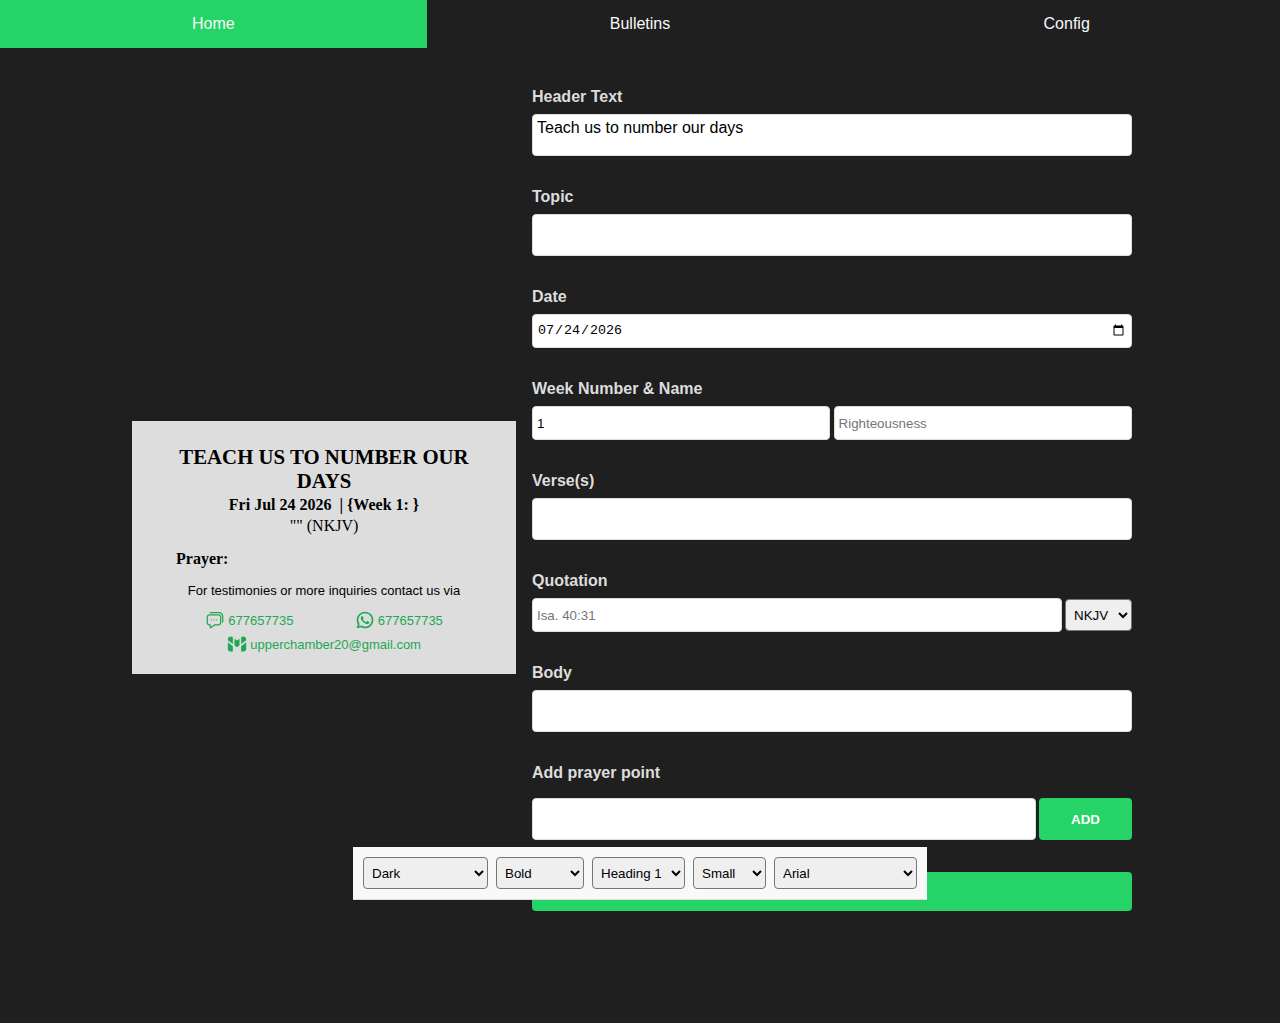
==== index.html @ c6b48f15 "Initial commit" ====
<!DOCTYPE html>
<html lang="en">
<head>
    <meta charset="UTF-8">
    <meta name="viewport" content="width=, initial-scale=1.0">
    <title>Document</title>
    <link rel="stylesheet" href="css/style.css">

    <script src="js/jquery-3.6.1.min.js"></script>
    <script src="js/config.js"></script>
</head>
<body>
    <div class="nav-bar">
        <a href="index.html" title="">Home</a>
        <a href="bulletins.html" title="">Bulletins</a>
        <a href="bulletin-config.html" title="">Config</a>
    </div>
    <div class="bulletin">
        <div class="bulletin-preview" id="bulletinPreview">
            <header class="bulletin-header">
                <h3 id="print_header">Teach us to number our days</h3>
                <h4><blockquote><i id="print_topic">"Prayer makes all thing possible"</i></blockquote></h4>
                <h4><blockquote>
                    <span class="date" id="print_date">20th Sept. 2024</span>
                    &nbsp;|&nbsp;{<span class="week-name" id="print_week_name">Week 2: Righteousness</span>}
                </blockquote></h4>
                <p><blockquote>
                    "<i class="verse" id="print_verse">
                        The LORD rewarded me according to my righteousness; according to the cleanness of my hands hath he recompensed me.
                    </i>"
                    <span class="text-name" id="print_quotation">Ps 18:20</span>
                </blockquote></p>
            </header>
            <main class="bulletin-body">
                <section class="devotion" id="print_body">

                </section>
                <section class="prayer">
                    <h4>Prayer:</h4>
                    <ul class="prayer-points" id="print_points">
                        <li>
                            ahfljksklfjklsjdak sdjf sdaijf sdjfkja spfjiosa dfijsdaoi fsjda fsdiojfp oijds
                        </li>
                        <li>
                            ahfljksklfjklsjdak sdjf sdaijf sdjfkja spfjiosa dfijsdaoi fsjda fsdiojfp oijds
                        </li>
                        <li>
                            ahfljksklfjklsjdak sdjf sdaijf sdjfkja spfjiosa dfijsdaoi fsjda fsdiojfp oijds
                        </li>
                    </ul>
                </section>
            </main>
            <footer class="bulletin-footer"  id="print_footer">
                
            </footer>
        </div>

<div class="config-form" id="bulletin_form">
    <div class="form-group">
        <label for="bt_header">Header Text</label>
        <!-- <div class="sub-form-group">
            <label for="select_color"><i>Choose color: </i></label>
            <select name="select-color" id="select_color">
                <option value="#1f1f1f" selected>Dark</option>
                <option value="blue">Blue</option>
                <option value="violet">Violet</option>
                <option value="red">Red</option>
                <option value="#1da851">Green</option>
            </select>
        </div> -->
        <div type="text" contenteditable="true" placeholder="Name by name with in name as name" name="header"
            id="bt_header" inputmode="verbatim">
        </div>
    </div>
    <div class="form-group">
        <label for="bt_topic">Topic</label>
        <div type="text" contenteditable="true" placeholder="Name by name with in name as name" name="topic"
            id="bt_topic">
        </div>
    </div>
    <div class="form-group">
        <label for="bt_date">Date</label>
        <input type="date" name="date" id="bt_date">
    </div>
    <div class="form-group">
        <label for="bt_week_name">Week Number & Name</label>
        <div class="form-sub-group week-name-group">
            <input type="number" name="week-number" id="bt_week_number" placeholder="4">
            <input type="text" name="week-name" id="bt_week_name" placeholder="Righteousness">
        </div>
    </div>
    <div class="form-group">
        <label for="bt_verse">Verse(s)</label>
        <div type="text" contenteditable="true" name="verse"
            id="bt_verse">
        </div>
    </div>
    <div class="form-group">
        <label for="bt_verse_name">Quotation</label>
        <div class="form-sub-group">
            <input type="text" name="date" id="bt_verse_name" placeholder="Isa. 40:31">
            <div class="sub-form-group">
                <!-- <label for="select_version"><i>Choose select-version: </i></label> -->
                <select name="select-version" id="select_version">
                    <option value="1f1f1f#" selected>Dark</option>
                </select>
            </div>
        </div>
    </div>
    <div class="form-group">
        <label for="bt_body">Body</label>
        <div type="text" contenteditable="true" name="body"
            id="bt_body">
        </div>
    </div>
    <div class="form-group">
        <label for="bt_point">Add prayer point</label>
        <div class="p-list">
        </div>
        <div class="form-sub-group">
            <div type="text" contenteditable="true" name="point"
                id="bt_point">
            </div>
            <button class="add" id="bt_add_point">Add</button>
        </div>
    </div>
    <div class="form-group">
        <button class="btn" id="save_bulletin">
            Save
        </button>
    </div>
</div>

<div class="toolbar">
    <select name="select-color" id="select_color">
        <option value="#1f1f1f" selected>Dark</option>
        <option value="#0000FF">Blue</option>
        <option value="#8A2BE2">Violet</option>
        <option value="#FF0000">Red</option>
        <option value="#1da851">Green</option>
        <option value="#FF4500">Orange</option>
        <option value="#2F4F4F">Dark Slate Gray</option>
        <option value="#800080">Purple</option>
        <option value="#008080">Teal</option>
        <option value="black">Black</option>
        <option value="white">White</option>
    </select>
    <select onchange="formatText(this.value)">
        <option value="bold">Bold</option>
        <option value="italic">Italic</option>
        <option value="underline">Underline</option>
    </select>
    <select onchange="formatText('formatBlock', this.value)">
        <option value="h1">Heading 1</option>
        <option value="h2">Heading 2</option>
        <option value="h3">Heading 3</option>
        <option value="h4">Heading 4</option>
        <option value="h5">Heading 5</option>
        <option value="h6">Heading 6</option>
        <option value="p">Paragraph</option>
    </select>
    <select onchange="formatText('fontSize', this.value)">
        <option value="1">Small</option>
        <option value="3">Normal</option>
        <option value="5">Large</option>
        <option value="7">Huge</option><option value="12px">12px</option>
        <option value="14px">14px</option>
        <option value="16px">16px</option>
        <option value="18px">18px</option>
        <option value="20px">20px</option>
        <option value="22px">22px</option>
        <option value="24px">24px</option>
    </select>
    <select onchange="formatText('fontName', this.value)">
        <option value="Arial">Arial</option>
        <option value="Verdana">Verdana</option>
        <option value="Helvetica">Helvetica</option>
        <option value="Times New Roman">Times New Roman</option>
        <option value="Georgia">Georgia</option>
        <option value="Courier New">Courier New</option>
        <option value="Trebuchet MS">Trebuchet MS</option>
    </select>
</div>

        <!-- <div class="editor-container">
            <div class="toolbar">
                <button onclick="formatText('bold')"><b>B</b></button>
                <button onclick="formatText('italic')"><i>I</i></button>
                <button onclick="formatText('underline')"><u>U</u></button>
                <button onclick="formatText('foreColor', 'red')" style="color: red;">A</button>
                <button onclick="formatText('foreColor', 'blue')" style="color: blue;">A</button>
                <button onclick="formatText('foreColor', 'green')" style="color: green;">A</button>
            </div>
            <div id="editor" contenteditable="true" class="editor"></div>
        </div> -->
    </div>
    <script src="js/app.js"></script>
    <script src="js/bulletin.js"></script>
</body>
</html>
---- css/style.css ----
:root {
    --font-name: 'Times New Roman',
        Times,
        serif;
}

* {
    margin: 0;
    padding: 0%;
    transition: 0.2s all ease-in-out;
}

body {
    font-family: Arial, sans-serif;
    display: flex;
    flex-direction: column;
    justify-content: center;
    align-items: center;
    width: 100dvw;
    height: auto;
    margin: 0;
    background-color: #1f1f1f;/* #f0f0f0; */
    overflow: auto;
}

h1, h2, h3, h4, h5, h6 {
    line-height: 1.5rem;
}

h1, h2, h3 {
    text-transform: uppercase;
}

h3 {
    font-size: 1.3rem;
}

.nav-bar {
    width: 100%;
    height: 48px;
    display: inline-flex;
    justify-content: space-between;
    align-items: center;
    margin-block-end: 1.5rem;
}
.nav-bar a {
    text-decoration: none;
    color: #f9f9f9;
    width: -webkit-fill-available;
    height: 100%;
    display: flex;
    justify-content: center;
    align-items: center;
}
.nav-bar a:hover {
    background-color: #25d366;
}
.nav-bar a:active {
    background-color: #1da851;
}

.b-nav-bar {
    width: 80%;
    margin-block-start: 1rem;
    gap: 1rem;
}
.b-nav-bar a {
    gap: .5rem;
    font-weight: 600;
    border-radius: 4px;
}
.b-nav-bar a:nth-of-type(2){
    background-color: #25d366;
}
.b-nav-bar a svg {
    width: 1.35rem;
    stroke: white;
    fill: white;
}

.bulletin {
    display: flex;
    flex-direction: row;
    flex-wrap: wrap;
    justify-content: center;
    align-items: center;
    width: 100%;
    height: auto;
}

.bulletin-preview {
    display: block;
    width: 80%;
    height: auto;
    background-color: #ddd;
    padding: 1.5rem 1.5rem;
    max-width: 412px;
    max-width: calc(360px - 1.5rem);
}

#print_body {
    text-align: start;
}

.prayer {
    padding-inline-start: 1.25rem;
}

.bulletin-header {
    text-align: center;
}

.bulletin-header, .bulletin-body {
    font-family: var(--font-name);
}

.bulletin-body {
    margin-block: .75rem;hyphens: auto;
        word-wrap: break-word;
}

.bulletin-footer {
 text-align: center;
 font-size: small;
}

.bf-links {
    display: flex;
    align-items: center;
    justify-content: space-evenly;
    gap: .75rem;
    flex-wrap: wrap;
    margin-block-start: 1rem;
}

.bf-links .bf-link {
    display: flex;
    flex-wrap: nowrap;
    gap: .2rem;
    justify-content: space-evenly;
    align-items: center;
    text-decoration: none;
    color: #1da851;
    fill: #1da851;
    height: .75rem;
}

.bf-links .bf-link svg {
    width: 1.25rem;
}

.toolbar {
    display: flex;
    justify-content: space-around;
    gap: .5rem;
    flex-wrap: wrap;
    padding: 10px;
    background-color: #f9f9f9;
    border-bottom: 1px solid #ddd;
    position: fixed;
    bottom: 0%;
}

.toolbar select {
    padding: .25rem;
    min-height: 2rem;
    border-radius: 4px;
}

.toolbar button {
    background-color: #25d366;
    border: none;
    color: white;
    padding: 10px;
    border-radius: 5px;
    cursor: pointer;
}

.toolbar button:hover {
    background-color: #1da851;
}

.bulletins {
    width: 80%;
    height: auto;
    display: flex;
    flex-direction: column;
    gap: .2rem;
}

.bulletins a {
    text-decoration: none;
    color: #f9f9f9;
    width: -webkit-fill-available;
    height: 100%;
    display: flex;
    justify-content: space-between;
    align-items: center;
    padding: .5rem;
    background-color: #2f4858;
    border-radius: 4px;
}

.bulletins a:hover {
    background-color: #25d366;
}

.bulletins a:hover .btn {
    background-color: #2f4858;
}

.bulletins a:active {
    background-color: #1da851;
}
.bulletins a .btn {
    padding: .1rem;
    fill: white;
    display: flex;
    align-items: center;
    justify-content: center;
    width: 20px;
    height: 20px;
    margin-block: auto;
    z-index: 1;
}

/********** Config Page Styles - Start***********/
.config-form {
    width: 70%;
    height: auto;
    display: flex;
    flex-direction: column;
    gap: 2rem;
    padding: 1rem;
    margin-bottom: 6rem;
    hyphens: auto;
    word-wrap: break-word;
    max-width: 600px;
}
.form-group {
    display: flex;
    flex-direction: column;
    gap: .5rem;
}
.form-group label {
    font-size: medium;
    font-weight: 600;
    color: #ddd;
    cursor: default;
}
.form-group input:focus-visible,
.form-group input:focus-within,
.form-group input:focus,
.form-group div[type="text"]:focus-visible,
.form-group div[type="text"]:focus-within,
.form-group div[type="text"]:focus {
    border: 1px solid #fff461;
    outline: 1px solid #fff461;
}
.form-group input,
.form-group div[type="text"] {
    width: -webkit-fill-available;
    min-height: 2rem;
    padding-inline: .25rem;
    border: 1px solid #ddd;
    border-radius: 4px;
    background-color: #fff;
}
.form-group div[type="text"] {
    padding: .25rem;
    overflow-y: auto;
}
.form-group button:active {
    background-color: #1da851;
}
.form-group button, button {
    padding: .75rem 2rem;
    font-weight: bold;
    text-transform: uppercase;
    color: #fff;
    background-color: #25d366;
    border: none;
    border-radius: 4px;
}
.form-group .sub-form-group {
    display: inline-flex;
    justify-content: end;
    gap: .2rem;
    align-items: center;
}
.form-group .sub-form-group label {
    font-weight: 500;
    font-size: small;
}
.form-group .sub-form-group select {
    padding: .1rem;
    border-radius: 4px;
}

.form-group .form-sub-group {
    display: inline-flex;
    justify-content: end;
    gap: .2rem;
}
.form-group .form-sub-group label {
    font-weight: 500;
    font-size: small;
}
.form-group .form-sub-group input{
    min-width: 6rem;
}
.form-group .form-sub-group select {
    padding: .25rem;
    min-height: 2rem;
    border-radius: 4px;
}

.p-list {
    display: flex;
    flex-direction: column;
    flex-wrap: nowrap;
    height: auto;
    width: 100%;
    gap: 2px;
}
.p-list .pl-p {
    display: inline-flex;
    justify-content: space-between;
    background-color: #f9f9f9df;
    padding: .5rem;
    position: relative;
    border-radius: 4px;
    hyphens: auto;
    word-wrap: break-word;
    word-break: break-all;
}
.p-list .pl-p:hover {
    background-color: #f9f9f9;
}
.p-list .pl-p .btn {
    padding: .1rem;
    fill: white;
    display: flex;
    align-items: center;
    justify-content: center;
    width: 20px;
    height: 20px;
    margin-block: auto;
}

/********** Config Page Styles - End ***********/
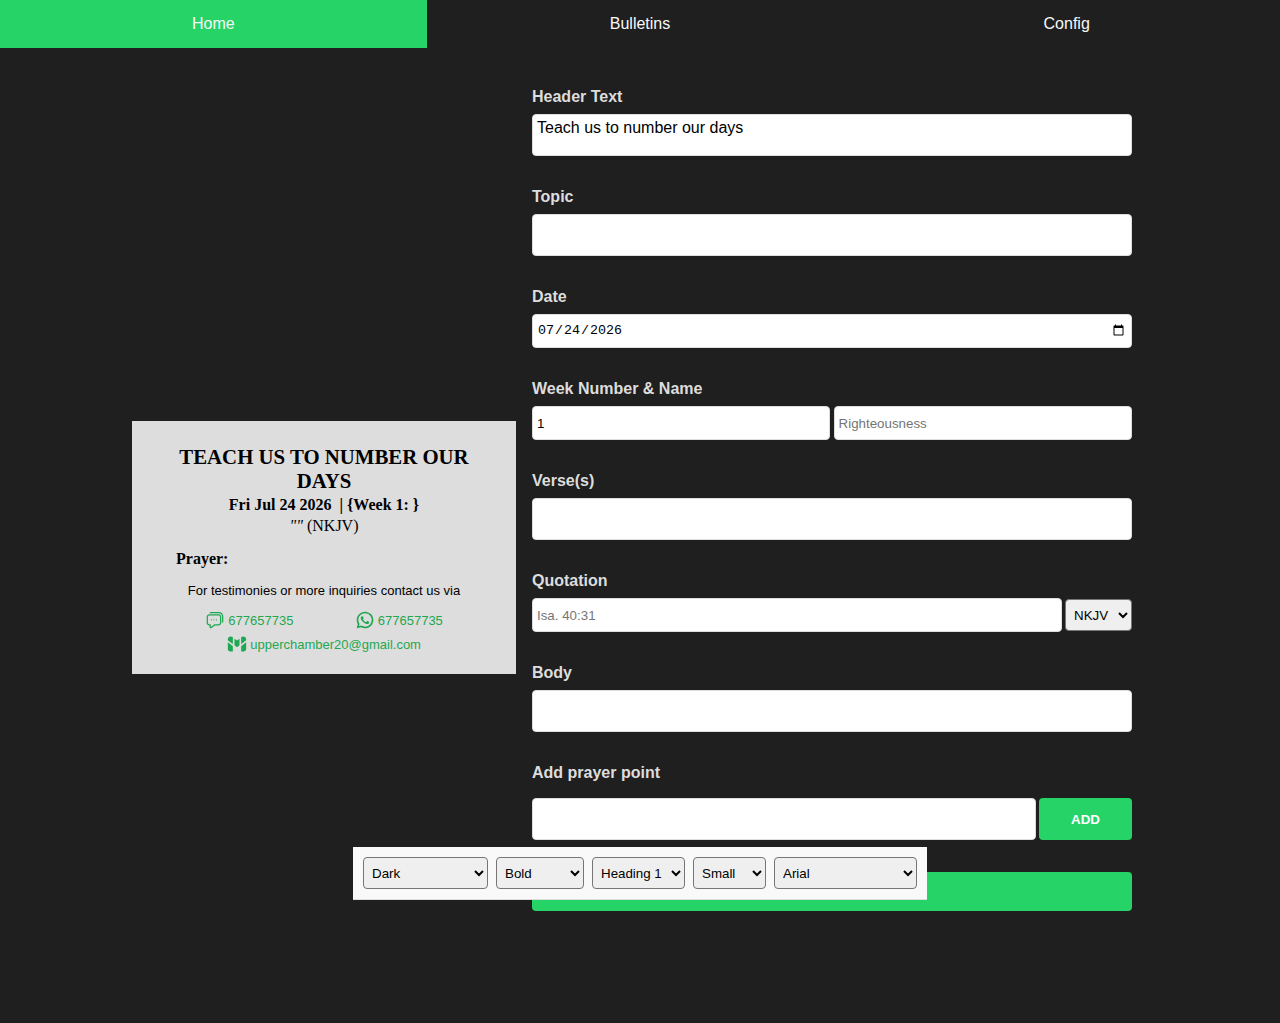
==== commit 8912ca6c: "Fix: save to localStorage" ====
--- a/index.html
+++ b/index.html
@@ -25,9 +25,9 @@
                     &nbsp;|&nbsp;{<span class="week-name" id="print_week_name">Week 2: Righteousness</span>}
                 </blockquote></h4>
                 <p><blockquote>
-                    "<i class="verse" id="print_verse">
+                    <i class="verse" id="print_verse">
                         The LORD rewarded me according to my righteousness; according to the cleanness of my hands hath he recompensed me.
-                    </i>"
+                    </i>
                     <span class="text-name" id="print_quotation">Ps 18:20</span>
                 </blockquote></p>
             </header>
